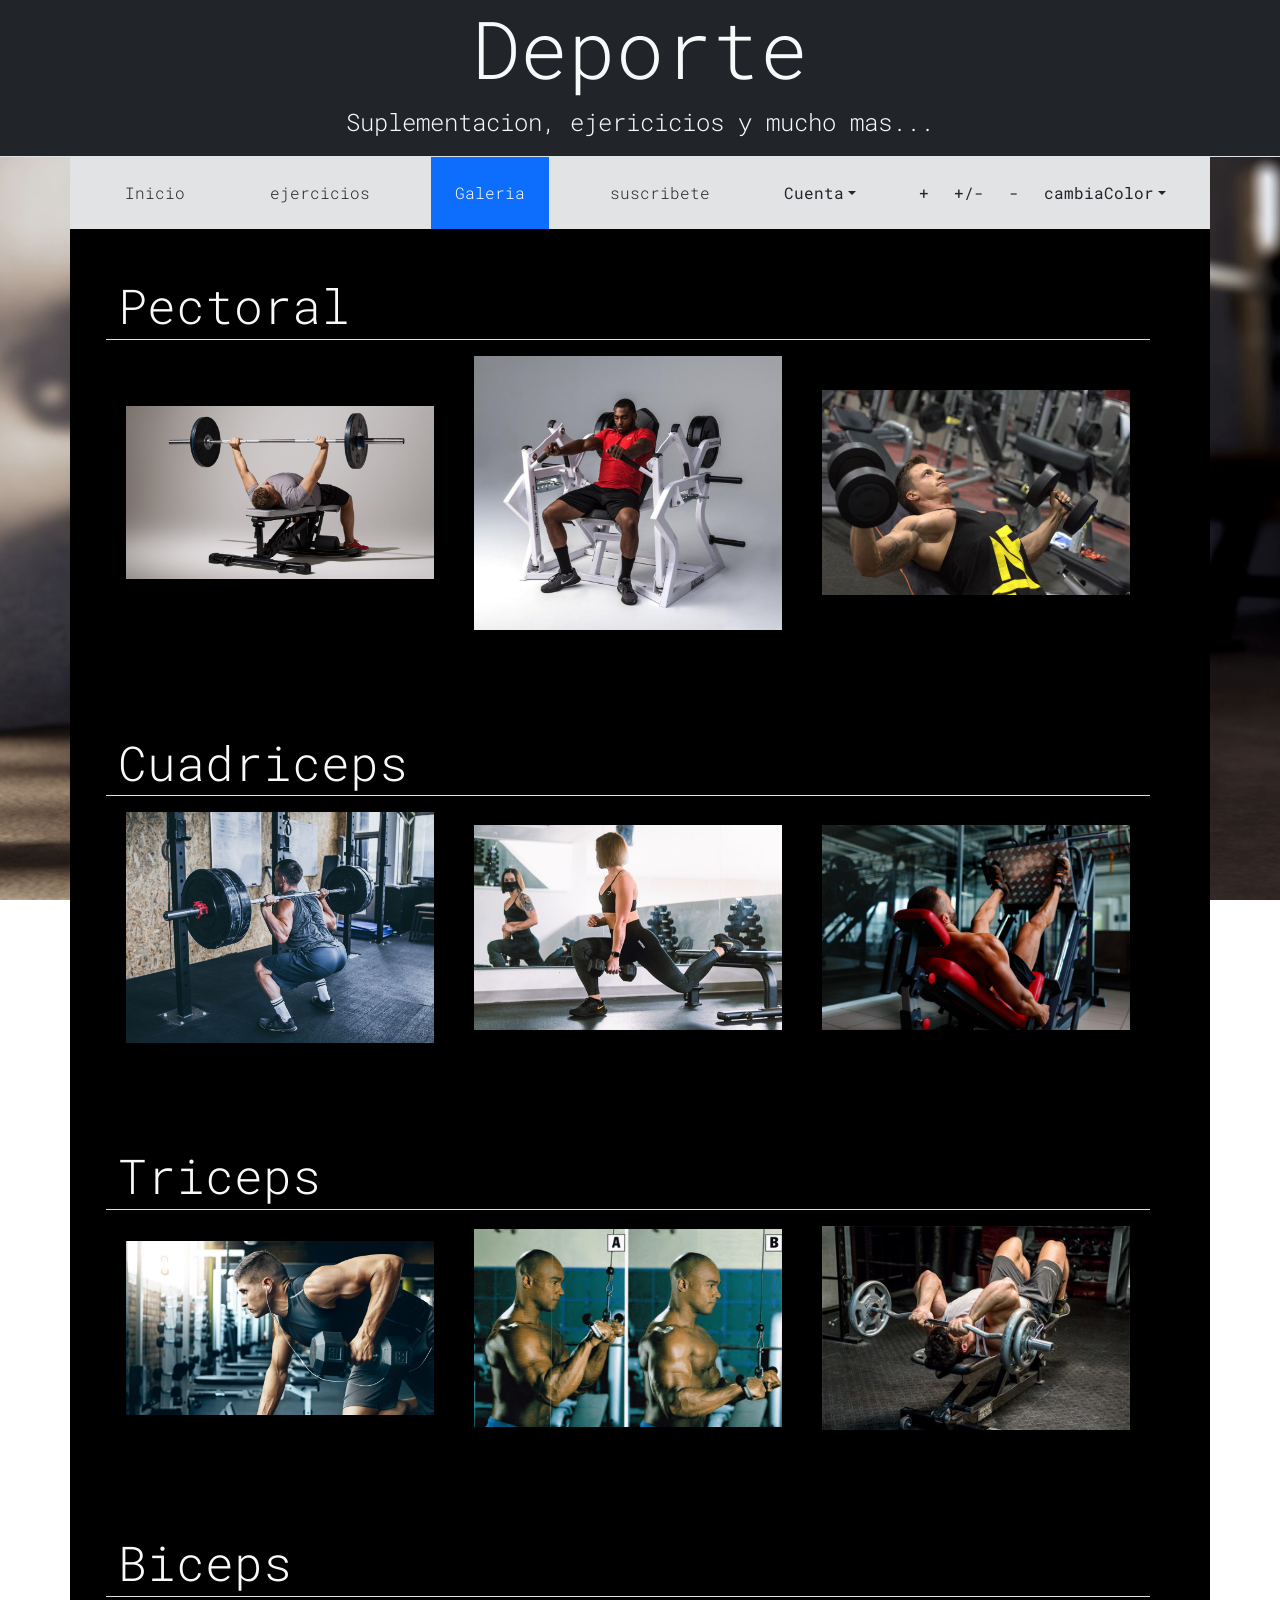
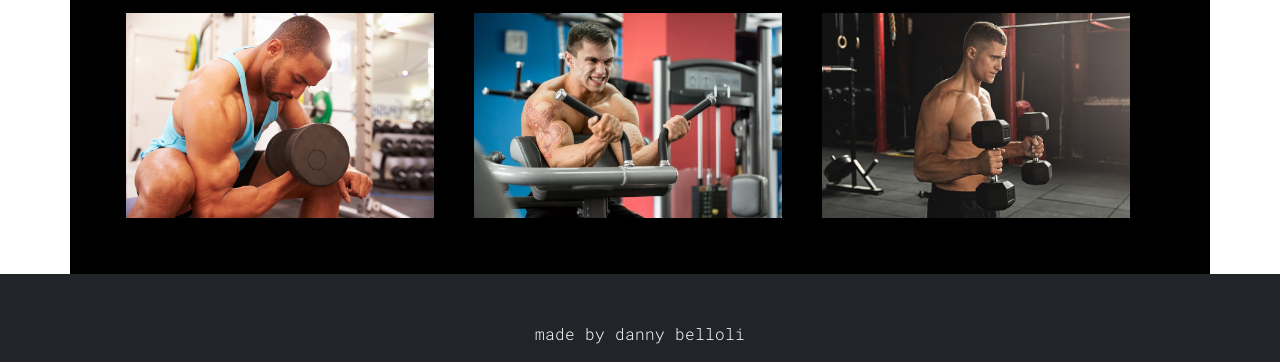
==== galeria.html @ 96e7cbe6 "prima versione ultimata" ====
<!DOCTYPE html>
<html lang="en">
<head>
    <meta charset="UTF-8">
    <meta name="viewport" content="width=device-width, initial-scale=1.0">
    <link rel="stylesheet" href="https://cdn.jsdelivr.net/npm/bootstrap@5.3.2/dist/css/bootstrap.min.css"> <link rel="stylesheet" href="../css/color.css">
    <link rel="preconnect" href="https://fonts.googleapis.com">
    <link rel="preconnect" href="https://fonts.gstatic.com" crossorigin>
    <link href="https://fonts.googleapis.com/css2?family=Roboto+Mono:ital,wght@0,100..700;1,100..700&display=swap" rel="stylesheet">
    <title>Culturismo</title>
</head>
<body>
    <header class="container-fluid text-center border-bottom bg-dark text-light">
        <h1 class="display-1">Deporte</h1>
        <p class="lead fs-4">Suplementacion, ejericicios y mucho mas...</p>
    </header>
    <nav class="container d-flex flex-wrap justify-content-around bg-secondary-subtle sticky-top">
        <a class=" link-underline link-underline-opacity-0 text-dark align-items-stretch p-4" href="../index.html">Inicio</a>
        <a class=" link-underline link-underline-opacity-0 text-dark align-items-stretch p-4" href="../ejercicios/pectorales.html">ejercicios</a>
        <a class=" link-underline link-underline-opacity-0 text-light align-items-stretch p-4 text-bg-primary" href="../galeria.html">Galeria</a>
        <a class=" link-underline link-underline-opacity-0 text-dark align-items-stretch p-4" href="../submit.html">suscribete</a>
        <div class="btn-group">
            <div class="btn-group">
              <button type="button" class="btn dropdown-toggle" data-bs-toggle="dropdown">Cuenta</button>
              <div class="dropdown-menu">
                <a class="dropdown-item pb-3 disabled" href="#">Notificaciones<div class="badge bg-danger ms-1">4</div><div class="spinner-border spinner-border-sm"></div>
                </a>
                <a class="dropdown-item text-danger border-top" href="login.html">Logout</a>
              </div>
            </div>
          </div>
          <div class="btn-group">
            <button class="btn" onclick="aumentaTamano()">+</button>
            <button class="btn" onclick="restableceTamano()">+/-</button>
            <button class="btn" onclick="reduceTamano()">-</button>
            <button class="btn dropdown-toggle" data-bs-toggle="dropdown">cambiaColor</button>
            <div class="dropdown-menu">
              <div class="d-flex">
                <button class="btn dropdown-item" onclick="cambiaColorVerde()" id="prueba">🟩</button>
                <button class="btn dropdown-item" onclick="cambiaColorRojo()" id="prueba">🟥</button>
                <button class="btn dropdown-item" onclick="cambiaColorAzul()" id="prueba">🟦</button>
                <button class="btn dropdown-item" onclick="cambiaColorNegro()" id="prueba">⬛</button>
              </div>
            </div>
          </div>
    </nav>
    <main class="container bg-black text-light">
        <div class="row">
            <div class="p-5 d-flex row">
                <h2 class="border-bottom pb-1 display-5">Pectoral</h2>
                <div class="col-xl col-sm-12 align-self-center">
                    <img src="img/bench_press.jpg" class="img-fluid p-2" alt="">
                </div>
                <div class="col-xl col-sm-12 align-self-center">
                    <img src="img/chest_press.jpg" class="img-fluid p-2" alt="">
                </div>
                <div class="col-xl col-sm-12 align-self-center">
                    <img src="img/aperturas-con-mancuernas.jpeg" class="img-fluid p-2" alt="">   
                </div>
            </div>
            <div class="p-5 d-flex row">
                <h2 class="border-bottom pb-1 display-5">Cuadriceps</h2>
                <div class="col-xl col-sm-12 align-self-center">
                    <img src="img/sentadilla.jpg" class="img-fluid p-2" alt="">
                </div>
                <div class="col-xl col-sm-12 align-self-center">
                    <img src="img/sentadilla_bulgara.jpeg" class="img-fluid p-2" alt="">
                </div>
                <div class="col-xl col-sm-12 align-self-center">
                    <img src="img/prensa_inc.jpg" class="img-fluid p-2" alt="">   
                </div>
            </div>
            <div class="p-5 d-flex row">
                <h2 class="border-bottom pb-1 display-5">Triceps</h2>
                <div class="col-xl col-sm-12 align-self-center">
                    <img src="img/tricep_patada.webp" class="img-fluid p-2" alt="">
                </div>
                <div class="col-xl col-sm-12 align-self-center">
                    <img src="img/tricep_polea.webp" class="img-fluid p-2" alt="">
                </div>
                <div class="col-xl col-sm-12 align-self-center">
                    <img src="img/skull.jpg" class="img-fluid p-2" alt="">   
                </div>
            </div>
            <div class="p-5 d-flex row">
                <h2 class="border-bottom pb-1 display-5">Biceps</h2>
                <div class="col-xl col-sm-12 align-self-center">
                    <img src="img/curl.jpeg" class="img-fluid p-2" alt="">
                </div>
                <div class="col-xl col-sm-12 align-self-center">
                    <img src="img/predicador.webp" class="img-fluid p-2" alt="">
                </div>
                <div class="col-xl col-sm-12 align-self-center">
                    <img src="img/martillo.jpg" class="img-fluid p-2" alt="">   
                </div>
            </div>
        </div>
    </main>
    <footer class="container-fluid bg-dark pt-5 pb-3 text-center text-light">
        <span class="pt-5">made by danny belloli</span>
    </footer>
    <!-- script -->
    <script src="../javascript/font-size.js"></script>
    <script src="https://cdn.jsdelivr.net/npm/@popperjs/core@2.11.8/dist/umd/popper.min.js" integrity="sha384-I7E8VVD/ismYTF4hNIPjVp/Zjvgyol6VFvRkX/vR+Vc4jQkC+hVqc2pM8ODewa9r" crossorigin="anonymous"></script>
    <script src="https://cdn.jsdelivr.net/npm/bootstrap@5.3.2/dist/js/bootstrap.min.js" integrity="sha384-BBtl+eGJRgqQAUMxJ7pMwbEyER4l1g+O15P+16Ep7Q9Q+zqX6gSbd85u4mG4QzX+" crossorigin="anonymous"></script>
</body>
</html>
---- css/color.css ----
* {
    font-family: "Roboto Mono", monospace;
    font-optical-sizing: auto;
    font-weight: 300;
    font-style: normal;
  }

   body {

    background-image: url("../img/equipment.jpg");
    background-size:cover;
    background-repeat: no-repeat;
    background-attachment: fixed;

  }
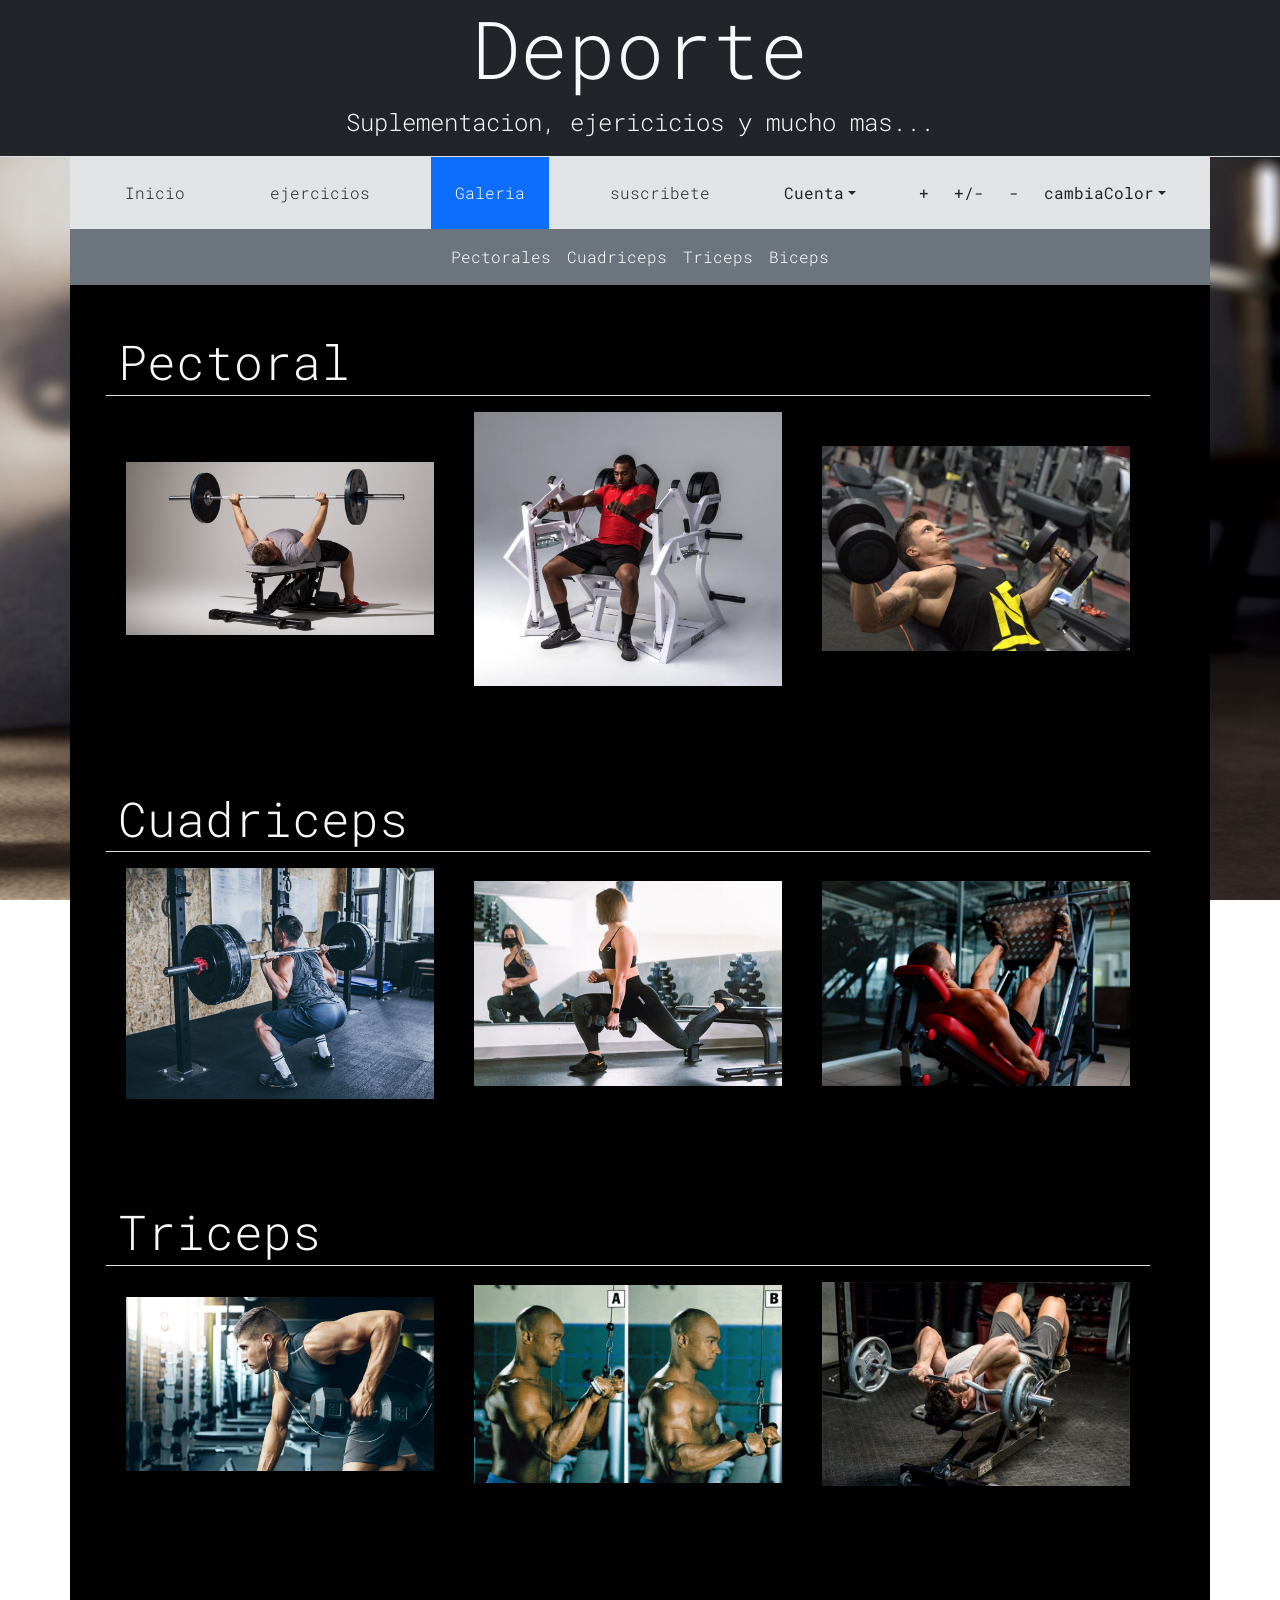
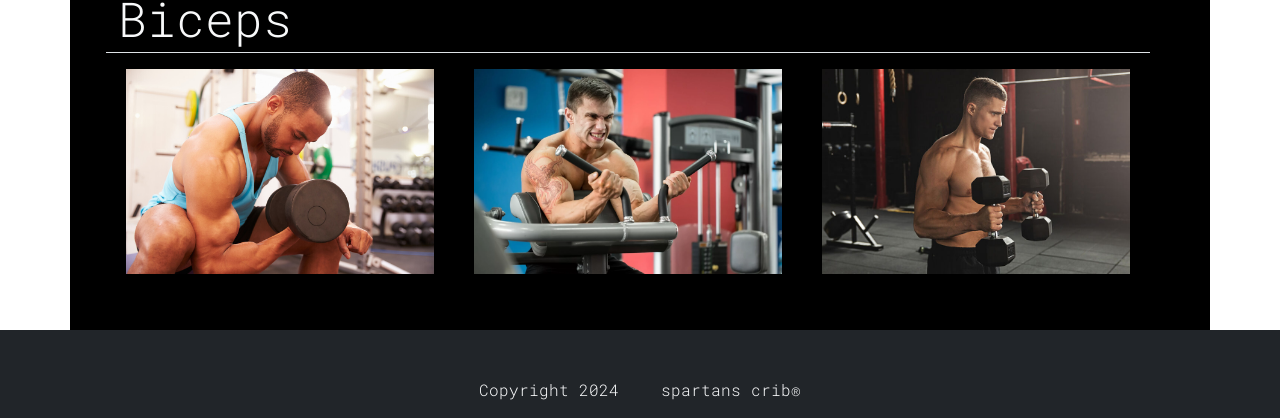
==== commit 0c4aa66f: "ahora si" ====
--- a/galeria.html
+++ b/galeria.html
@@ -3,7 +3,8 @@
 <head>
     <meta charset="UTF-8">
     <meta name="viewport" content="width=device-width, initial-scale=1.0">
-    <link rel="stylesheet" href="https://cdn.jsdelivr.net/npm/bootstrap@5.3.2/dist/css/bootstrap.min.css"> <link rel="stylesheet" href="../css/color.css">
+    <link rel="icon" href="img/gym-equipment.png" type="image/x-icon">
+    <link rel="stylesheet" href="https://cdn.jsdelivr.net/npm/bootstrap@5.3.2/dist/css/bootstrap.min.css"> <link rel="stylesheet" href="css/color.css">
     <link rel="preconnect" href="https://fonts.googleapis.com">
     <link rel="preconnect" href="https://fonts.gstatic.com" crossorigin>
     <link href="https://fonts.googleapis.com/css2?family=Roboto+Mono:ital,wght@0,100..700;1,100..700&display=swap" rel="stylesheet">
@@ -15,10 +16,10 @@
         <p class="lead fs-4">Suplementacion, ejericicios y mucho mas...</p>
     </header>
     <nav class="container d-flex flex-wrap justify-content-around bg-secondary-subtle sticky-top">
-        <a class=" link-underline link-underline-opacity-0 text-dark align-items-stretch p-4" href="../index.html">Inicio</a>
-        <a class=" link-underline link-underline-opacity-0 text-dark align-items-stretch p-4" href="../ejercicios/pectorales.html">ejercicios</a>
-        <a class=" link-underline link-underline-opacity-0 text-light align-items-stretch p-4 text-bg-primary" href="../galeria.html">Galeria</a>
-        <a class=" link-underline link-underline-opacity-0 text-dark align-items-stretch p-4" href="../submit.html">suscribete</a>
+        <a class=" link-underline link-underline-opacity-0 text-dark align-items-stretch p-4" href="index.html">Inicio</a>
+        <a class=" link-underline link-underline-opacity-0 text-dark align-items-stretch p-4" href="ejercicios/pectorales.html">ejercicios</a>
+        <a class=" link-underline link-underline-opacity-0 text-light align-items-stretch p-4 text-bg-primary" href="galeria.html">Galeria</a>
+        <a class=" link-underline link-underline-opacity-0 text-dark align-items-stretch p-4" href="submit.html">suscribete</a>
         <div class="btn-group">
             <div class="btn-group">
               <button type="button" class="btn dropdown-toggle" data-bs-toggle="dropdown">Cuenta</button>
@@ -36,17 +37,36 @@
             <button class="btn dropdown-toggle" data-bs-toggle="dropdown">cambiaColor</button>
             <div class="dropdown-menu">
               <div class="d-flex">
-                <button class="btn dropdown-item" onclick="cambiaColorVerde()" id="prueba">🟩</button>
-                <button class="btn dropdown-item" onclick="cambiaColorRojo()" id="prueba">🟥</button>
-                <button class="btn dropdown-item" onclick="cambiaColorAzul()" id="prueba">🟦</button>
-                <button class="btn dropdown-item" onclick="cambiaColorNegro()" id="prueba">⬛</button>
+                <button class="btn dropdown-item" onclick="cambiaColorVerde()">🟩</button>
+                <button class="btn dropdown-item" onclick="cambiaColorRojo()">🟥</button>
+                <button class="btn dropdown-item" onclick="cambiaColorAzul()">🟦</button>
+                <button class="btn dropdown-item" onclick="cambiaColorNegro()">⬛</button>
               </div>
             </div>
           </div>
     </nav>
+    <!-- navbar de bootstrap -->
+    <nav class="navbar navbar-expand-sm bg-secondary container navbar-dark">
+        <div class="container d-flex justify-content-center">
+          <ul class="navbar-nav">
+            <li class="nav-item">
+              <a class="nav-link active" href="#pecho">Pectorales</a>
+            </li>
+            <li class="nav-item">
+              <a class="nav-link active" href="#cuadri">Cuadriceps</a>
+            </li>
+            <li class="nav-item">
+              <a class="nav-link active" href="#tri">Triceps</a>
+            </li>
+            <li class="nav-item">
+              <a class="nav-link active" href="#bi">Biceps</a>
+            </li>
+          </ul>
+        </div>
+      </nav>
     <main class="container bg-black text-light">
         <div class="row">
-            <div class="p-5 d-flex row">
+            <div class="p-5 d-flex row" id="pecho">
                 <h2 class="border-bottom pb-1 display-5">Pectoral</h2>
                 <div class="col-xl col-sm-12 align-self-center">
                     <img src="img/bench_press.jpg" class="img-fluid p-2" alt="">
@@ -58,7 +78,7 @@
                     <img src="img/aperturas-con-mancuernas.jpeg" class="img-fluid p-2" alt="">   
                 </div>
             </div>
-            <div class="p-5 d-flex row">
+            <div class="p-5 d-flex row" id="cuadri">
                 <h2 class="border-bottom pb-1 display-5">Cuadriceps</h2>
                 <div class="col-xl col-sm-12 align-self-center">
                     <img src="img/sentadilla.jpg" class="img-fluid p-2" alt="">
@@ -70,7 +90,7 @@
                     <img src="img/prensa_inc.jpg" class="img-fluid p-2" alt="">   
                 </div>
             </div>
-            <div class="p-5 d-flex row">
+            <div class="p-5 d-flex row" id="tri">
                 <h2 class="border-bottom pb-1 display-5">Triceps</h2>
                 <div class="col-xl col-sm-12 align-self-center">
                     <img src="img/tricep_patada.webp" class="img-fluid p-2" alt="">
@@ -82,7 +102,7 @@
                     <img src="img/skull.jpg" class="img-fluid p-2" alt="">   
                 </div>
             </div>
-            <div class="p-5 d-flex row">
+            <div class="p-5 d-flex row" id="bi">
                 <h2 class="border-bottom pb-1 display-5">Biceps</h2>
                 <div class="col-xl col-sm-12 align-self-center">
                     <img src="img/curl.jpeg" class="img-fluid p-2" alt="">
@@ -97,7 +117,8 @@
         </div>
     </main>
     <footer class="container-fluid bg-dark pt-5 pb-3 text-center text-light">
-        <span class="pt-5">made by danny belloli</span>
+        <span class="pt-5 me-3">Copyright 2024</span>
+        <span class="ms-3">spartans crib®</span>
     </footer>
     <!-- script -->
     <script src="../javascript/font-size.js"></script>
